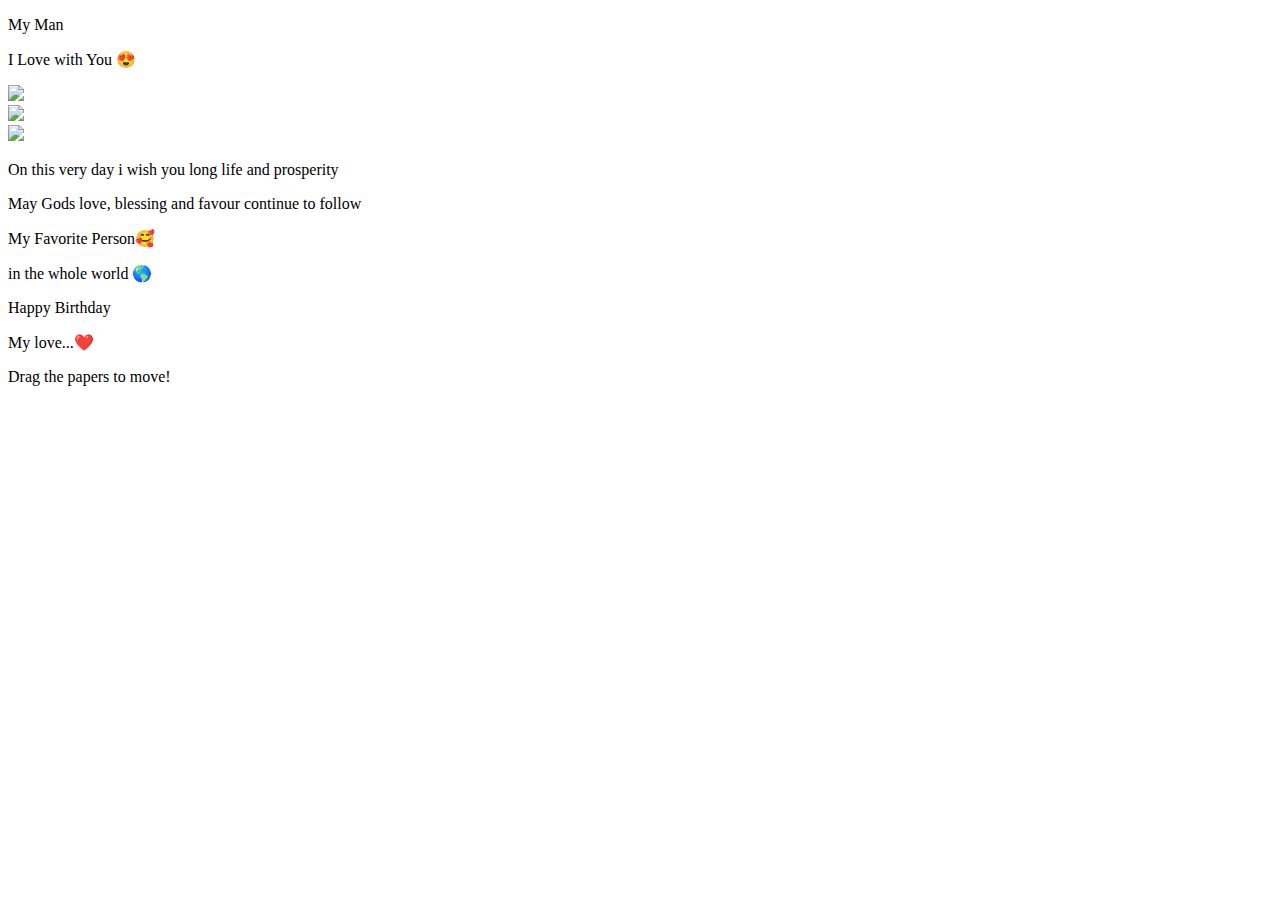
==== index.html @ 45360286 "first commit" ====
<!DOCTYPE html>
<html lang="en" >
<head>
  <meta charset="UTF-8">
  <title>saro-rosy ❤️</title>
  <link rel='stylesheet' href='https://fonts.googleapis.com/css2?family=Short+Stack&amp;family=Homemade+Apple&amp;display=swap'>
  <link rel="stylesheet" href="css/index.css">
</head>
<body>

<!-- Developed by Saravanan  -->
<div class="paper heart">
</div>
<div class="paper image">
  <p> My Man</p>
    <p>I Love with You 😍 </p>
   <img src="images/IMG-20240116-WA0159.jpg" />
</div>
<div class="paper image">
  <img src="images/IMG-20240116-WA0157.jpg" />
</div>
<div class="paper image">
  <p</p>
  <img src="images/IMG-20231111-WA0068.jpg" />
</div>
<div class="paper image">
  <p>On this very day i wish you long life and prosperity</p>
   <p> May Gods love, blessing and favour continue to follow </p>
  <!-- <img class="img-fluid " src="images/IMG-20240116-WA0159.jpg"/>  -->
</div>
<div class="paper red">
<p class="p1">My Favorite Person🥰</p>
<p class="p2">in the whole world 🌎</p>
</div>
<div class="paper">
<p class="p1">Happy Birthday</p>
  <p class="p1">My love...<span style="color: red !important;">❤️</span></p>
</div>
<div class="paper">
<p class="p1">Drag the papers to move!</p>
</div>
<!-- javascript file -->
  <script  src="js/main.js"></script>
</body>
</html>
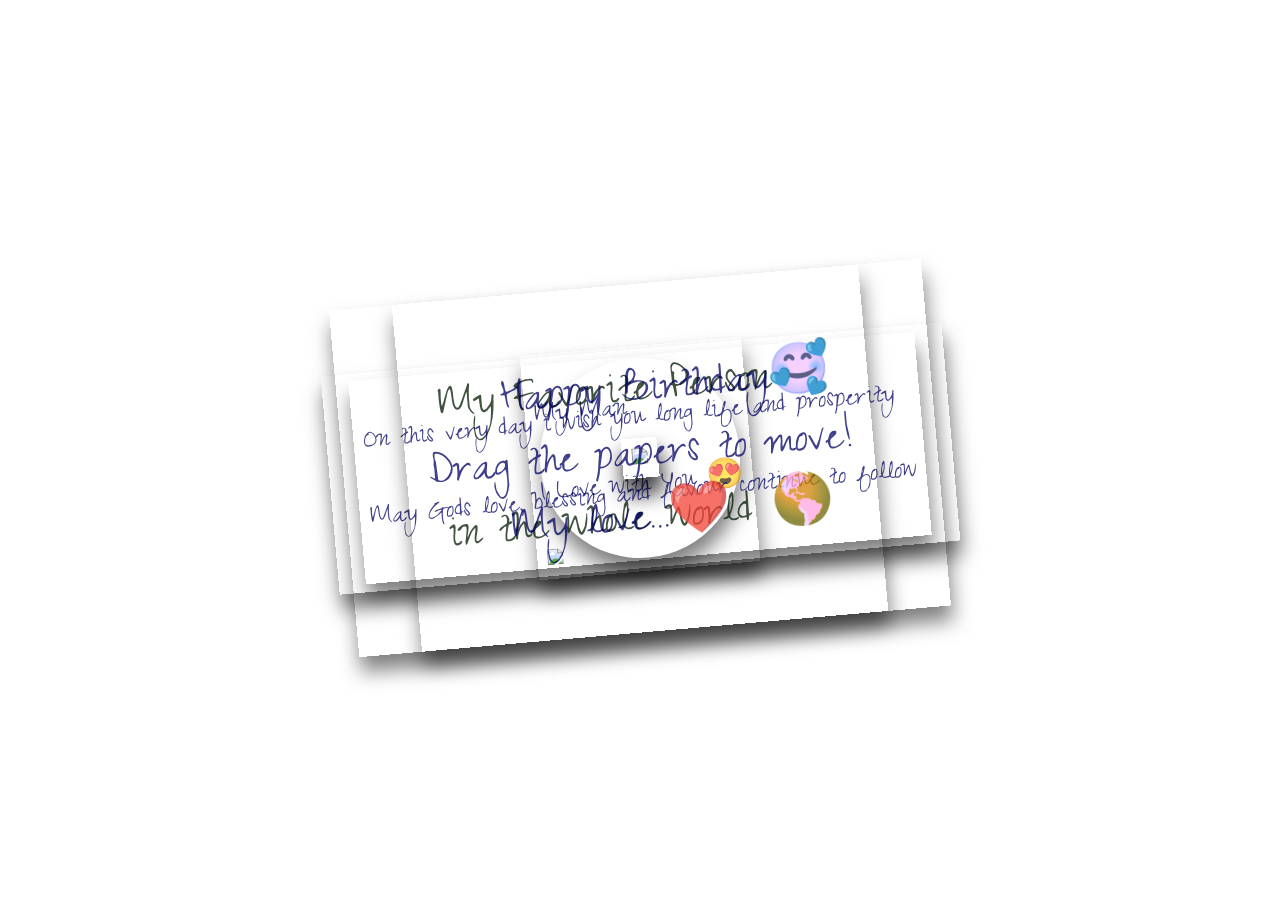
==== commit 006bfe8c: "Newchanges" ====
--- a/index.html
+++ b/index.html
@@ -4,7 +4,7 @@
   <meta charset="UTF-8">
   <title>saro-rosy ❤️</title>
   <link rel='stylesheet' href='https://fonts.googleapis.com/css2?family=Short+Stack&amp;family=Homemade+Apple&amp;display=swap'>
-  <link rel="stylesheet" href="css/index.css">
+  <link rel="stylesheet" href="Css/index.css">
 </head>
 <body>
 
--- a/Css/index.css
+++ b/Css/index.css
@@ -0,0 +1,67 @@
+@import url('https://fonts.googleapis.com/css2?family=Zeyada&display=swap');
+body {
+  height: 100vh;
+  display: flex;
+  align-items: center;
+  justify-content: center;
+  background-size: 1000px;
+  background-image: url("https://www.psdgraphics.com/wp-content/uploads/2022/01/white-math-paper-texture.jpg");
+  background-position: center center;
+}
+.paper {
+  background-image: url("https://i0.wp.com/textures.world/wp-content/uploads/2018/10/2-Millimeter-Paper-Background-copy.jpg?ssl=1");
+  background-size: 500px;
+  background-position: center center;
+  padding: 20px 100px;
+  transform: rotateZ(-5deg);
+  box-shadow: 1px 15px 20px 0px rgba(0,0,0,0.5);
+  position: absolute;
+}
+.paper.heart {
+  position: relative;
+  width: 200px;
+  height: 200px;
+  padding: 0;
+  border-radius: 50%;
+}
+.paper.image {
+  padding: 10px;
+}
+.paper.image p {
+  font-size: 30px;
+}
+img {
+  max-height: 200px;
+  width: 100%;
+  user-select: none;
+}
+.paper.heart::after {
+  content: "";
+  background-image: url('https://cdn.pixabay.com/photo/2016/03/31/19/25/cartoon-1294994__340.png');
+  width: 100%;
+  height: 100%;
+  position: absolute;
+  top: 0;
+  left: 0;
+  background-size: 150px;
+  background-position: center center;
+  background-repeat: no-repeat;
+  opacity: 0.6;
+}
+.paper.red {
+  filter: hue-rotate(90deg);
+}
+.paper:nth-of-type(3n) {
+  background-position: left top;
+}
+.paper:nth-of-type(3n) {
+  filter: hue-rotate(200deg);
+}
+p {
+  font-family: 'Zeyada';
+  font-size: 50px;
+  color: rgb(0,0,100);
+  opacity: 0.75;
+  user-select: none;
+  
+}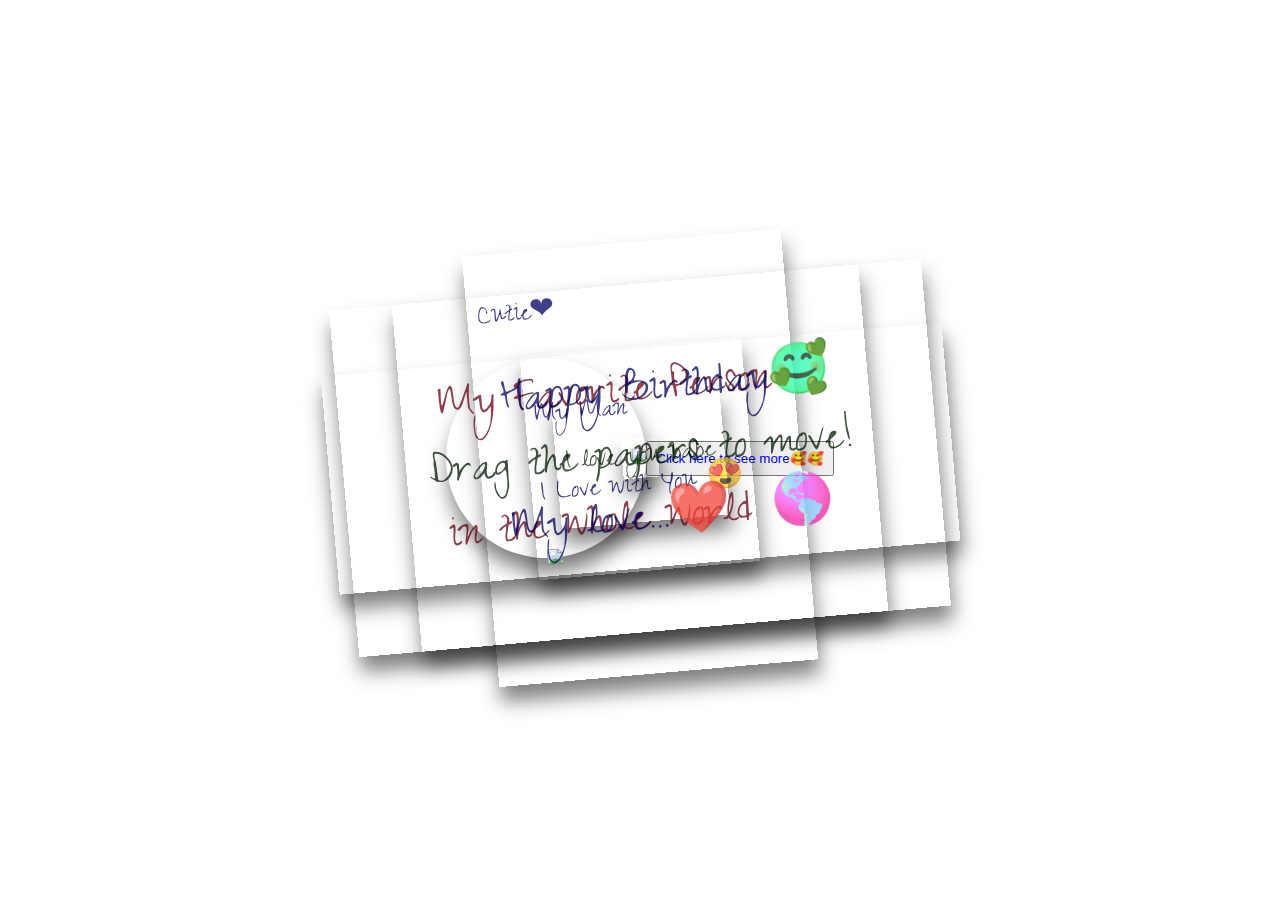
==== commit e6fa77e0: "Newchanges2" ====
--- a/index.html
+++ b/index.html
@@ -16,16 +16,21 @@
     <p>I Love with You 😍 </p>
    <img src="images/IMG-20240116-WA0159.jpg" />
 </div>
+<div>
+
+</div>
 <div class="paper image">
-  <img src="images/IMG-20240116-WA0157.jpg" />
+  <p>Cutie❤</p>
+  <video autoplay muted loop id="myVideo" style="width: 300px; height: 300px;">
+    <source src="images/VID-20240525-WA0063.mp4" type="video/mp4">
+</video>
 </div>
 <div class="paper image">
   <p</p>
   <img src="images/IMG-20231111-WA0068.jpg" />
 </div>
 <div class="paper image">
-  <p>On this very day i wish you long life and prosperity</p>
-   <p> May Gods love, blessing and favour continue to follow </p>
+   <p> I love you babe </p>
   <!-- <img class="img-fluid " src="images/IMG-20240116-WA0159.jpg"/>  -->
 </div>
 <div class="paper red">
@@ -39,6 +44,9 @@
 <div class="paper">
 <p class="p1">Drag the papers to move!</p>
 </div>
+<button style="padding: 8px;"><a href="ste.html" style="text-decoration: none;">Click here to see more🥰🥰</a></button>
+
+
 <!-- javascript file -->
   <script  src="js/main.js"></script>
 </body>
--- a/Css/index.css
+++ b/Css/index.css
@@ -7,6 +7,7 @@
   background-size: 1000px;
   background-image: url("https://www.psdgraphics.com/wp-content/uploads/2022/01/white-math-paper-texture.jpg");
   background-position: center center;
+  overflow: hidden; /* Prevent scrolling */
 }
 .paper {
   background-image: url("https://i0.wp.com/textures.world/wp-content/uploads/2018/10/2-Millimeter-Paper-Background-copy.jpg?ssl=1");
@@ -63,5 +64,17 @@
   color: rgb(0,0,100);
   opacity: 0.75;
   user-select: none;
-  
-}+}
+
+@media (max-width: 600px) {
+  .paper {
+    padding: 10px 50px;
+    background-size: 300px;
+  }
+  p {
+    font-size: 30px;
+  }
+  img {
+    max-height: 150px;
+  }
+}
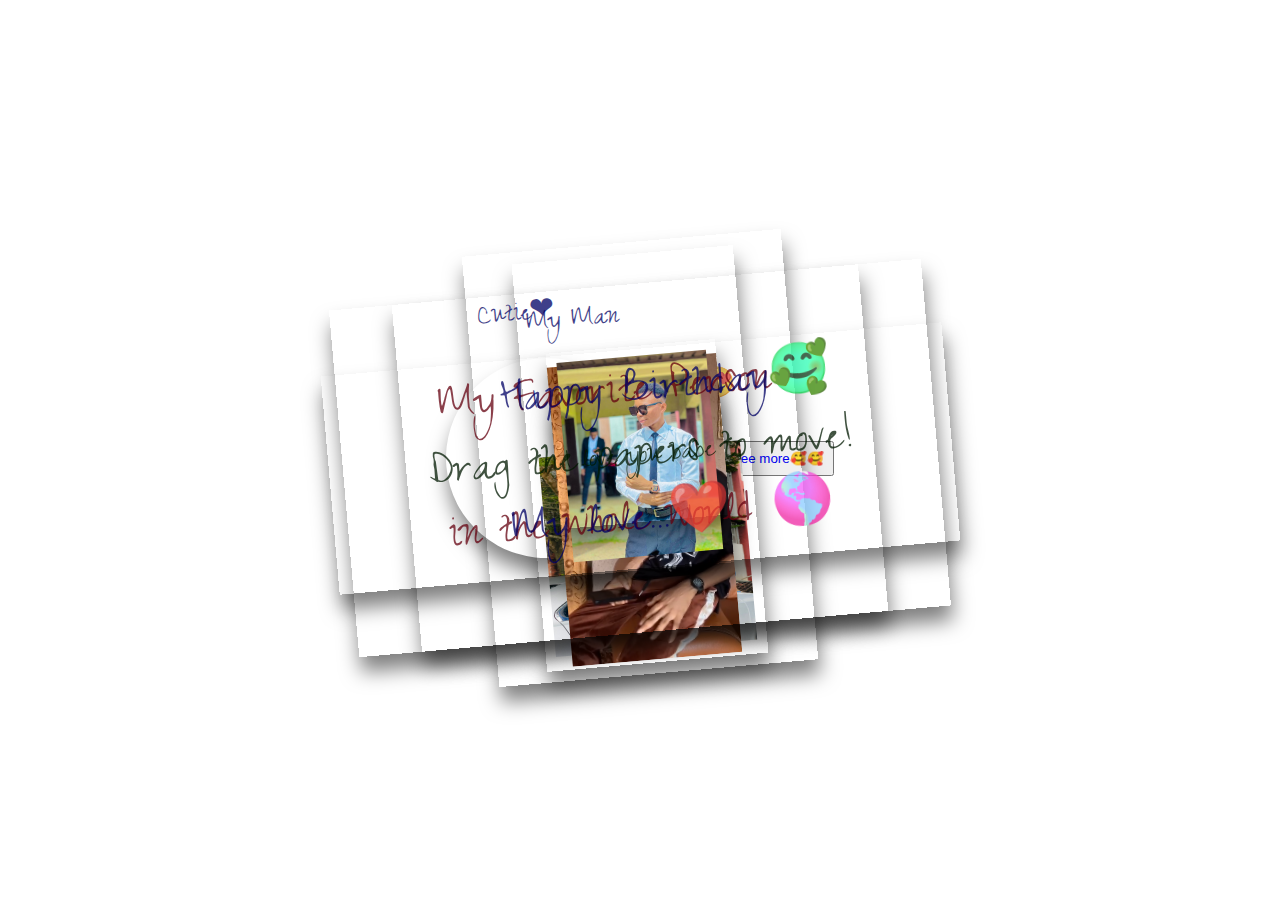
==== commit 3aeff8c3: "Newchanges2" ====
--- a/index.html
+++ b/index.html
@@ -14,7 +14,7 @@
 <div class="paper image">
   <p> My Man</p>
     <p>I Love with You 😍 </p>
-   <img src="images/IMG-20240116-WA0159.jpg" />
+   <img src="Images/IMG-20240116-WA0159.jpg" />
 </div>
 <div>
 
@@ -22,12 +22,12 @@
 <div class="paper image">
   <p>Cutie❤</p>
   <video autoplay muted loop id="myVideo" style="width: 300px; height: 300px;">
-    <source src="images/VID-20240525-WA0063.mp4" type="video/mp4">
+    <source src="Images/VID-20240525-WA0063.mp4" type="video/mp4">
 </video>
 </div>
 <div class="paper image">
   <p</p>
-  <img src="images/IMG-20231111-WA0068.jpg" />
+  <img src="Images/IMG-20231111-WA0068.jpg" />
 </div>
 <div class="paper image">
    <p> I love you babe </p>
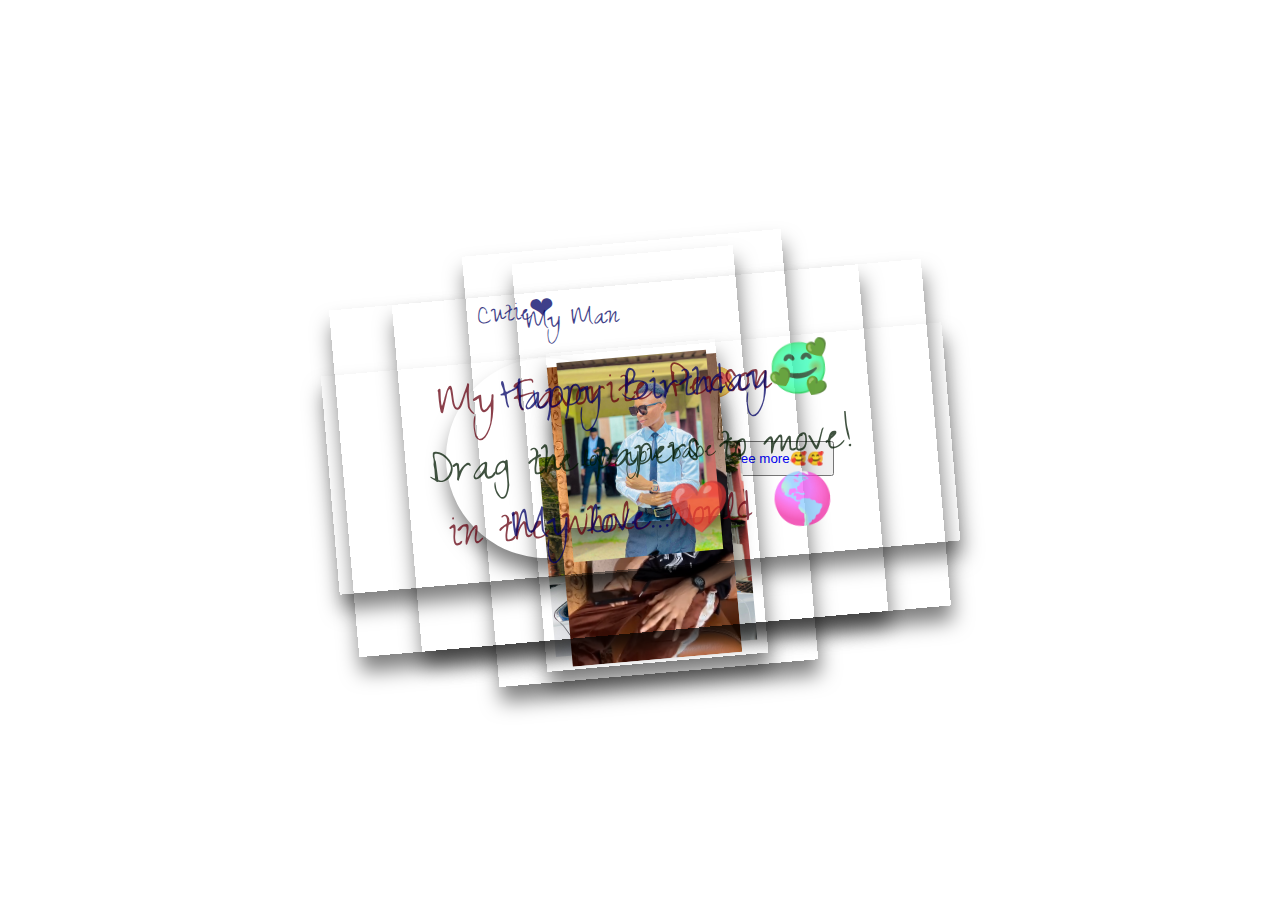
==== commit 580780dc: "Newchanges2" ====
--- a/index.html
+++ b/index.html
@@ -2,7 +2,7 @@
 <html lang="en" >
 <head>
   <meta charset="UTF-8">
-  <title>saro-rosy ❤️</title>
+  <title>Stephen ❤️</title>
   <link rel='stylesheet' href='https://fonts.googleapis.com/css2?family=Short+Stack&amp;family=Homemade+Apple&amp;display=swap'>
   <link rel="stylesheet" href="Css/index.css">
 </head>
